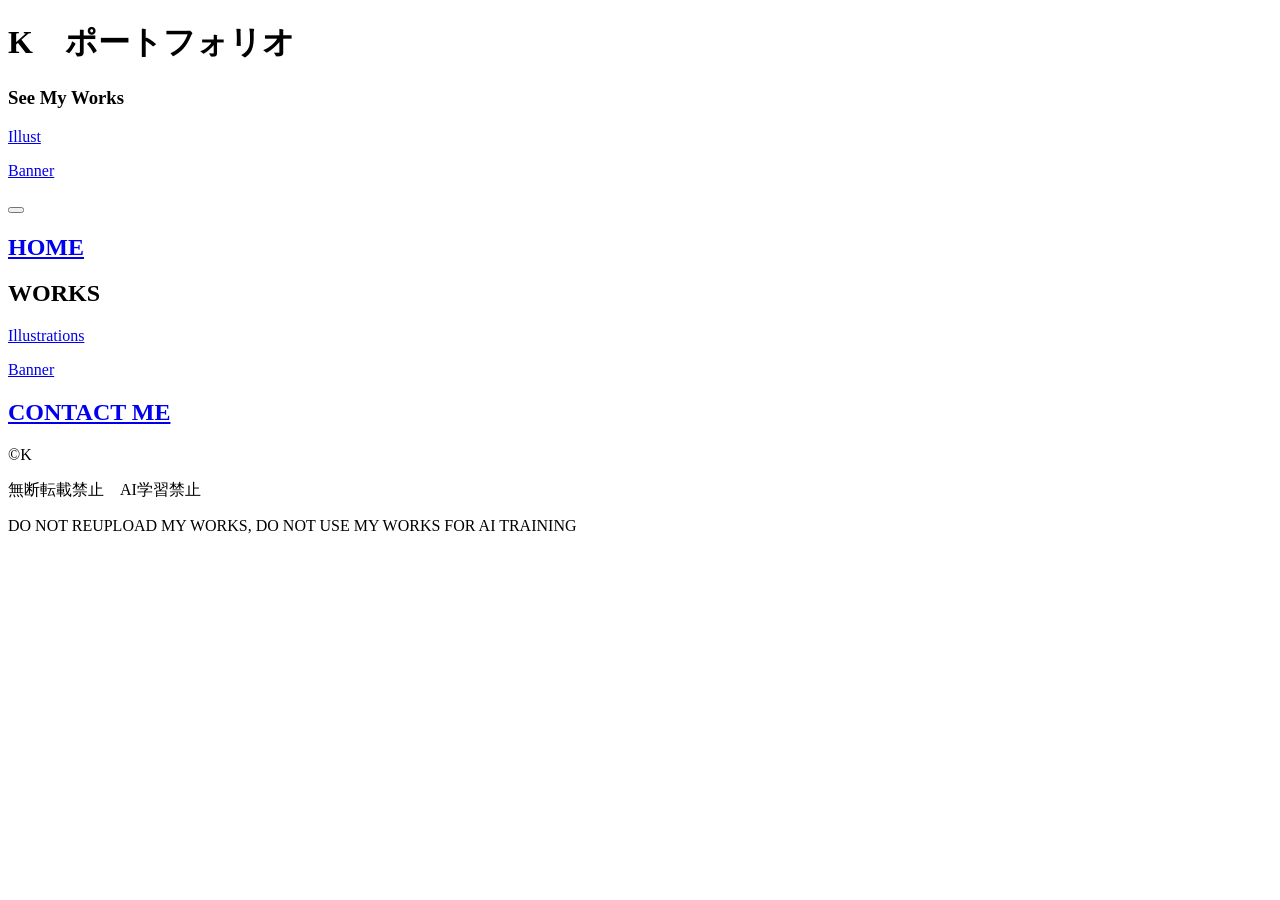
==== index.html @ c0393853 "Add files via upload" ====
<!DOCTYPE html>
<html lang="en">

<head>
    <meta charset="UTF-8">
    <meta name="viewport" content="width=device-width, initial-scale=1.0">
    <title>K　ポートフォリオ</title>
    <link rel="stylesheet" href="css/style.css" type="text/css">
</head>

<body>


    <div id="homeH1">
        <h1>K　ポートフォリオ</h1>
    </div>

    <!-- 固定背景  -->
    <div id="mainVisual">
        <!-- <p><img src="../illust/ill_toppage.jpg" alt=""></p>
            背景はCSSで挿入 -->


        <!-- 可動スクロールサムネイル -->
        <div class="space">
        </div>

        <div id="scrollContent">
            <div id="thumbnail">
                <h3>See My Works</h3>
                <div id="thumIMG">
                    <p><a href="illust.html"><img src="../illust/ill_02.jpg" alt="">Illust</a></p>
                    <p><a href="banner.html"><img src="../banner/banner_06.jpg" alt="">Banner</a></p>
                </div>
            </div>
        </div>


        <!-- 右固定メニュー -->
        <button id="menuBtn" class="menu-toggle"></button>

        <div id="nav">
            <div id="navMenu">
                <h2><a href="index.html">HOME</a></h2>
                <h2>WORKS</h2>
                <p><a href="illust.html">Illustrations</a></p><!-- ここのP消しちゃだめかな？ -->
                <p><a href="banner.html">Banner</a></p>
                <h2><a href="mailto:yonetani.hitomi.web@gmail.com">CONTACT ME</a></h2>
            </div>
        </div>

        <!-- 固定フッター -->
        <div id="footer">
            <p>&copy;K</p>
            <p>無断転載禁止　AI学習禁止</p>
            <p>DO NOT REUPLOAD MY WORKS, DO NOT USE MY WORKS FOR AI TRAINING</p>
        </div>
    </div><!-- 固定背景divとじ  -->

    <!-- MEDIA QUERYメニュー開閉用  -->
    <script>
        const menuBtn = document.getElementById('menuBtn');
        const nav = document.getElementById('nav');

        menuBtn.addEventListener('click', function () {
            nav.classList.toggle('open');
            menuBtn.classList.toggle('open');
        });

        // メニュー外をタップしたら閉じる
        nav.addEventListener('click', function (e) {
            if (e.target === this) {
                nav.classList.remove('open');
                menuBtn.classList.remove('open');
            }
        });
    </script>

</body>

</html>
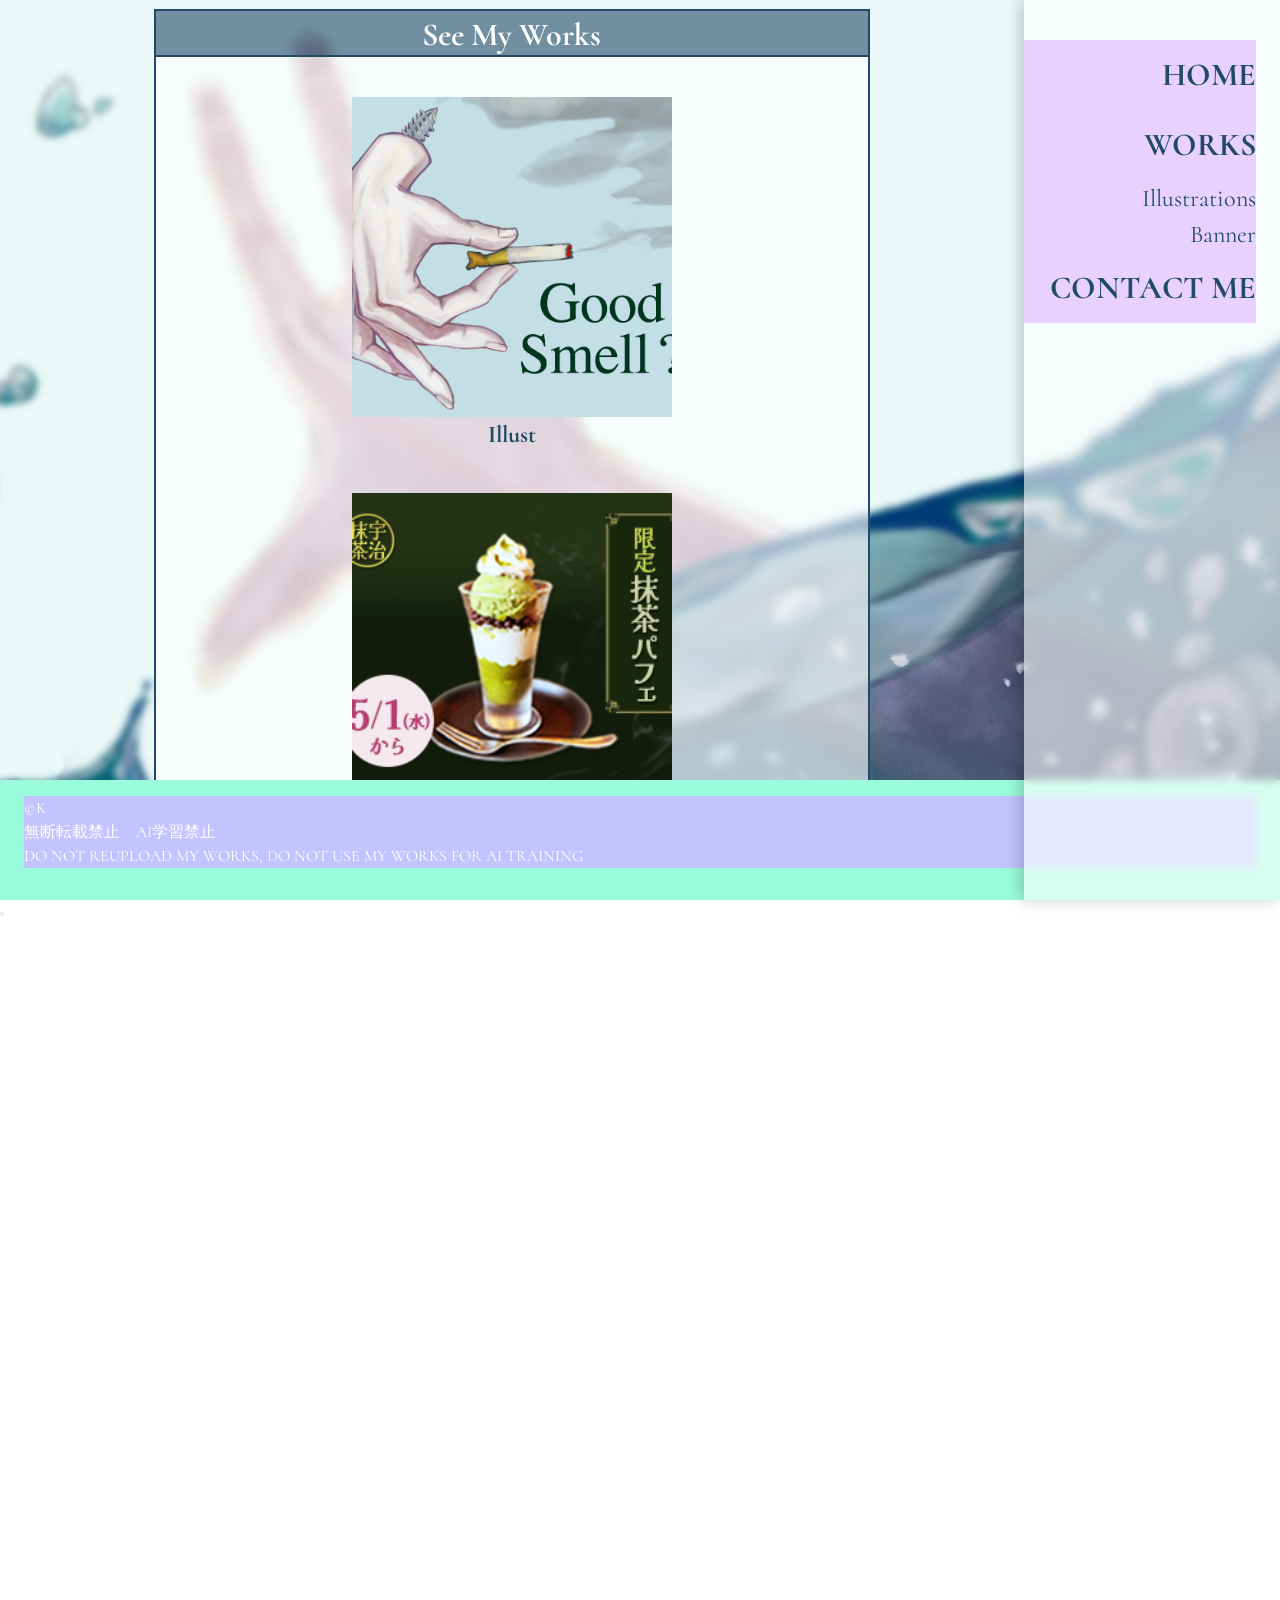
==== commit 12d7e302: "Add files via upload" ====
--- a/index.html
+++ b/index.html
@@ -17,9 +17,6 @@
 
     <!-- 固定背景  -->
     <div id="mainVisual">
-        <!-- <p><img src="../illust/ill_toppage.jpg" alt=""></p>
-            背景はCSSで挿入 -->
-
 
         <!-- 可動スクロールサムネイル -->
         <div class="space">
@@ -29,8 +26,8 @@
             <div id="thumbnail">
                 <h3>See My Works</h3>
                 <div id="thumIMG">
-                    <p><a href="illust.html"><img src="../illust/ill_02.jpg" alt="">Illust</a></p>
-                    <p><a href="banner.html"><img src="../banner/banner_06.jpg" alt="">Banner</a></p>
+                    <p><a href="illust.html"><img src="illust/ill_02.jpg" alt="">Illust</a></p>
+                    <p><a href="banner.html"><img src="banner/banner_06.jpg" alt="">Banner</a></p>
                 </div>
             </div>
         </div>
--- a/css/style.css
+++ b/css/style.css
@@ -0,0 +1,3 @@
+@charset "UTF-8";
+@import url('https://fonts.googleapis.com/css2?family=Cormorant:ital,wght@0,300..700;1,300..700&display=swap');
+@import "layout.css";
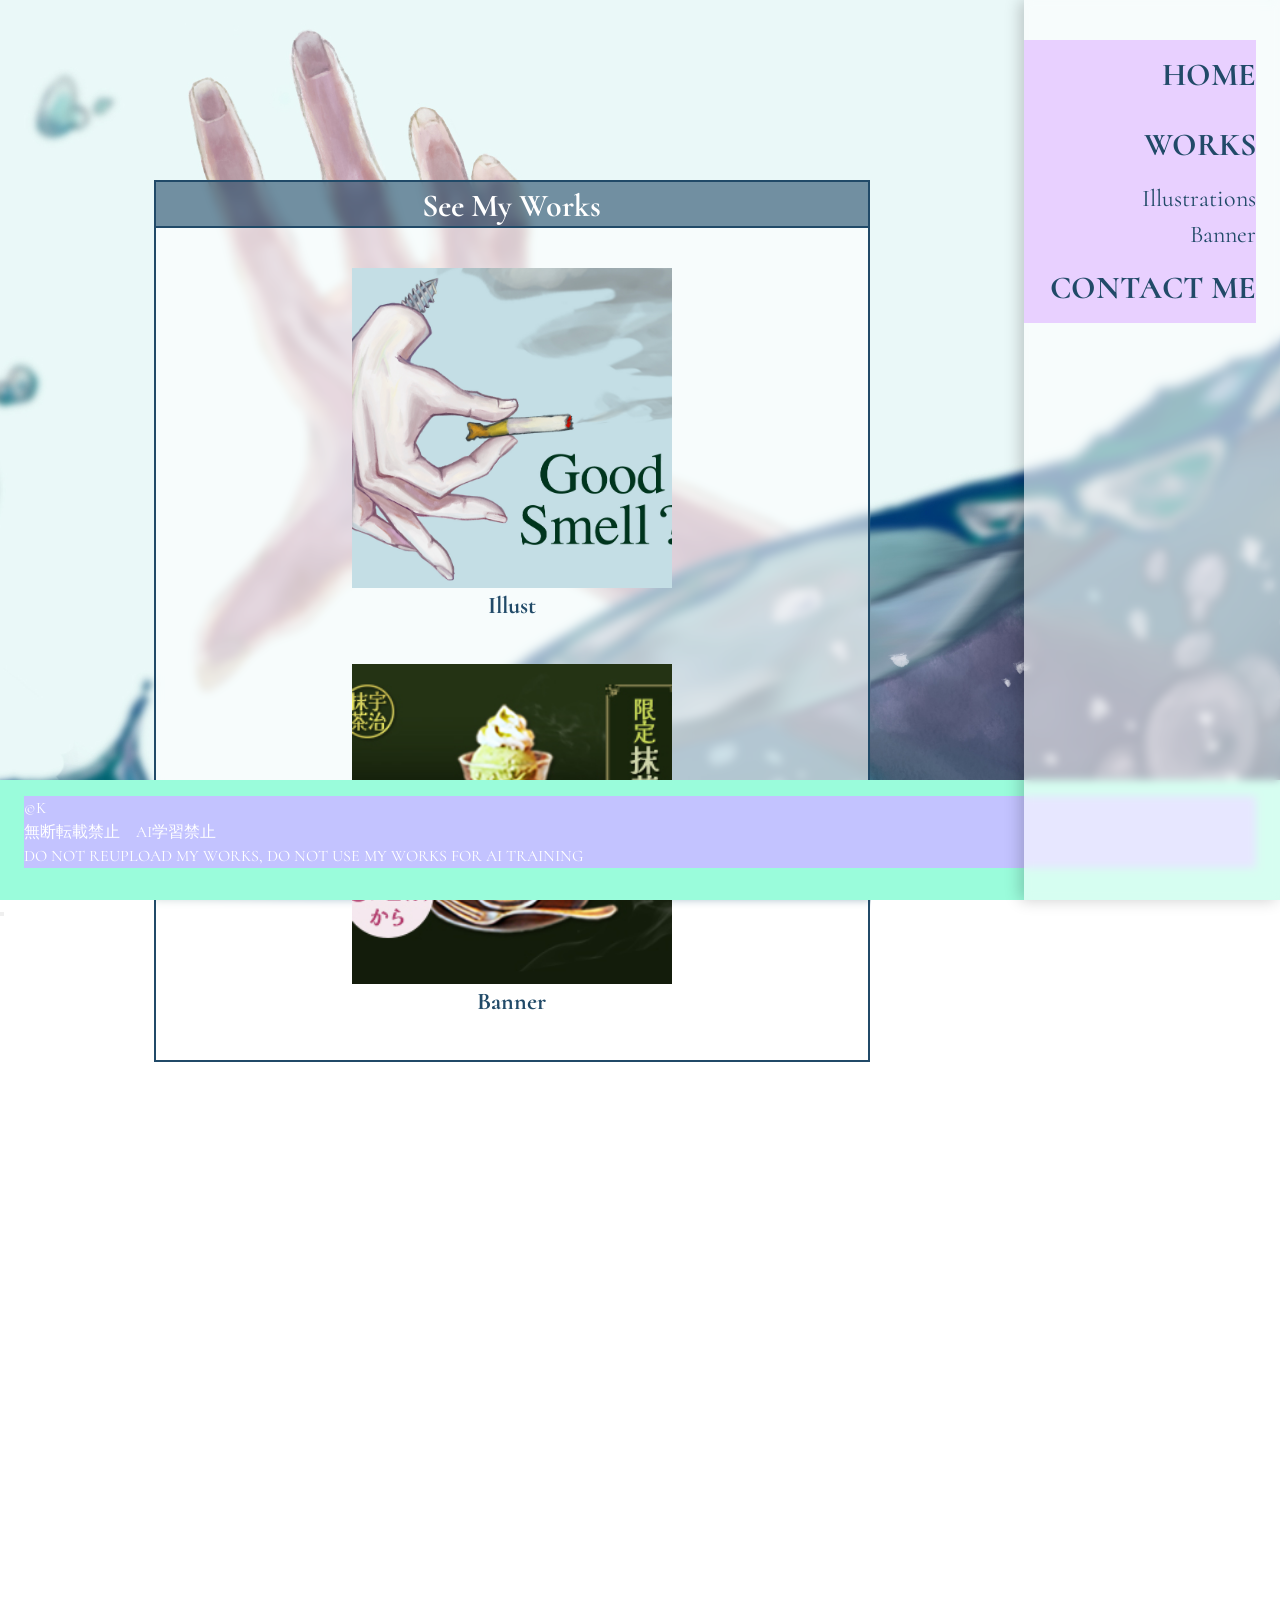
==== commit 9bad4f01: "Add files via upload" ====
--- a/index.html
+++ b/index.html
@@ -4,7 +4,7 @@
 <head>
     <meta charset="UTF-8">
     <meta name="viewport" content="width=device-width, initial-scale=1.0">
-    <title>K　ポートフォリオ</title>
+    <title>K's Portfolio</title>
     <link rel="stylesheet" href="css/style.css" type="text/css">
 </head>
 
@@ -12,7 +12,7 @@
 
 
     <div id="homeH1">
-        <h1>K　ポートフォリオ</h1>
+        <h1>K's Portfolio</h1>
     </div>
 
     <!-- 固定背景  -->
--- a/css/style.css
+++ b/css/style.css
@@ -1,3 +1,3 @@
 @charset "UTF-8";
 @import url('https://fonts.googleapis.com/css2?family=Cormorant:ital,wght@0,300..700;1,300..700&display=swap');
-@import "layout.css";
+@import "layout.css";
